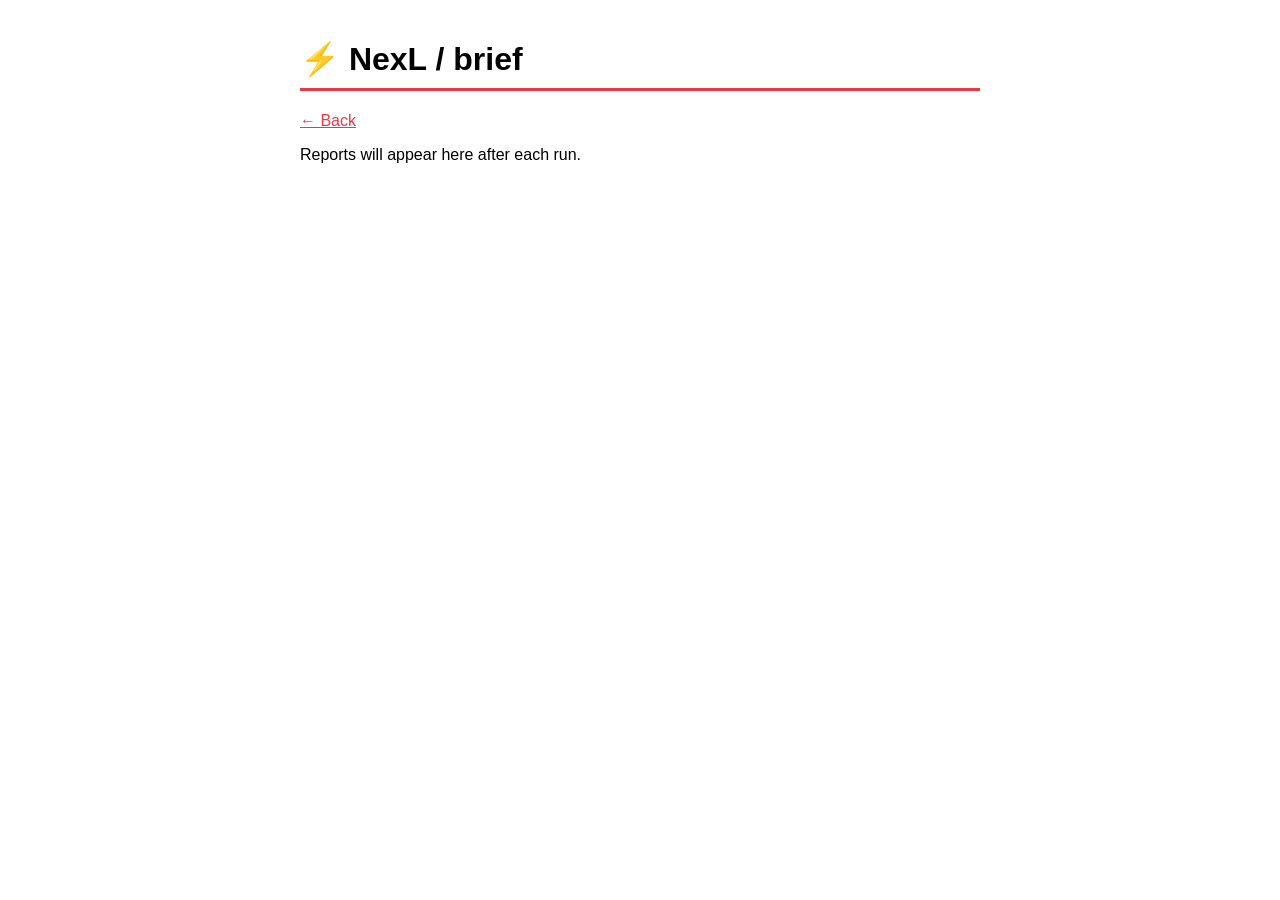
==== brief/index.html @ 6edcc60a "Initial site scaffold — nexl-ai.net" ====
<!DOCTYPE html><html><head><meta charset="UTF-8"><title>NexL - brief</title>
<style>body{font-family:Arial,sans-serif;max-width:680px;margin:40px auto;padding:0 20px;} a{color:#e63946;} h1{border-bottom:3px solid #e63946;padding-bottom:10px;}</style>
</head><body><h1>⚡ NexL / brief</h1><p><a href="/">← Back</a></p><p>Reports will appear here after each run.</p></body></html>
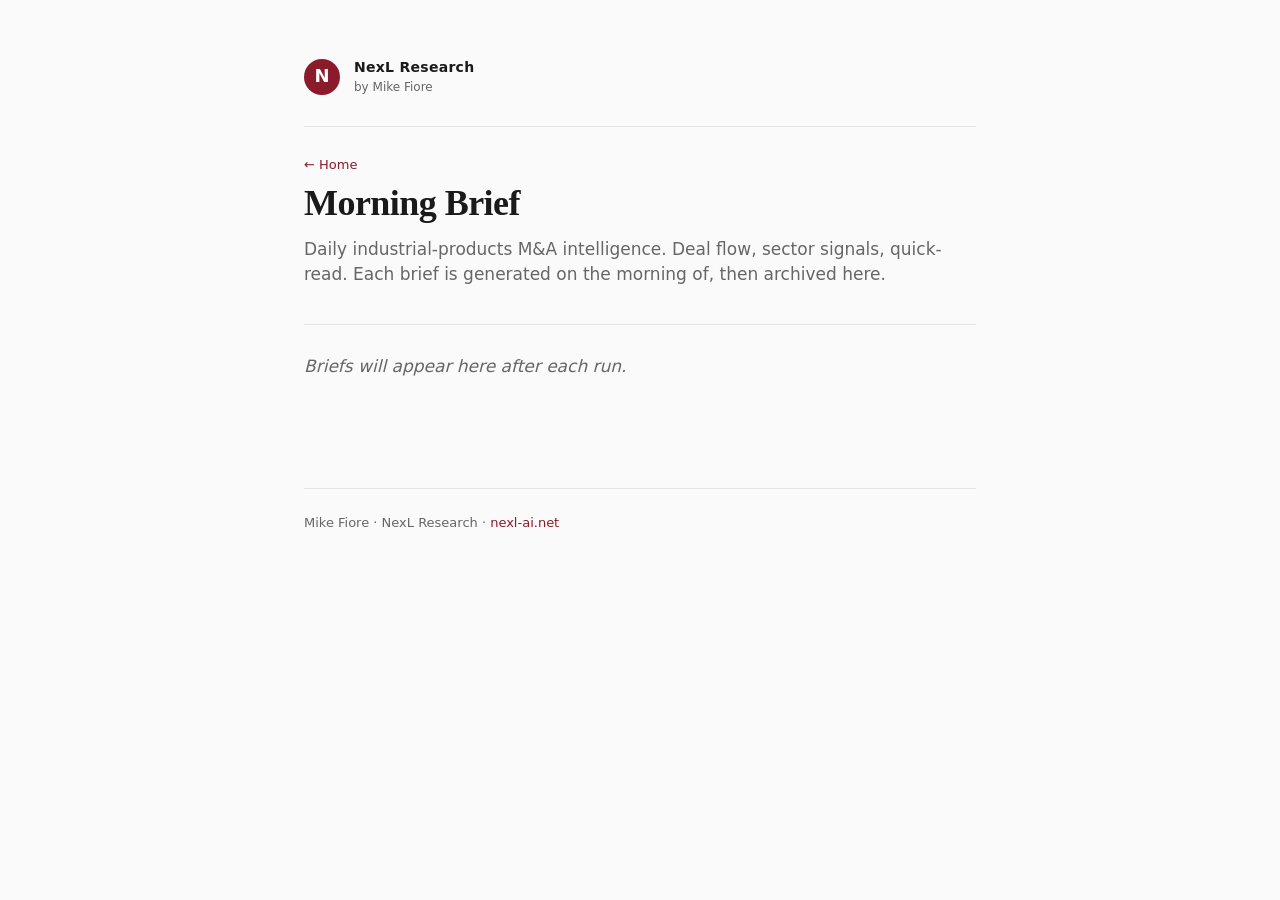
==== commit 4678ff4e: "Apply editorial redesign to subpage indexes Same design system as the root: Charter serif, oxblood a" ====
--- a/brief/index.html
+++ b/brief/index.html
@@ -1,3 +1,77 @@
-<!DOCTYPE html><html><head><meta charset="UTF-8"><title>NexL - brief</title>
-<style>body{font-family:Arial,sans-serif;max-width:680px;margin:40px auto;padding:0 20px;} a{color:#e63946;} h1{border-bottom:3px solid #e63946;padding-bottom:10px;}</style>
-</head><body><h1>⚡ NexL / brief</h1><p><a href="/">← Back</a></p><p>Reports will appear here after each run.</p></body></html>
+<!DOCTYPE html>
+<html lang="en">
+<head>
+<meta charset="UTF-8">
+<meta name="viewport" content="width=device-width, initial-scale=1.0">
+<title>Morning Brief — NexL Research</title>
+<style>
+  :root {
+    --ink: #1a1a1a; --muted: #666; --line: #e5e5e5;
+    --bg: #fafafa; --card: #ffffff; --accent: #8b1a2b;
+  }
+  * { box-sizing: border-box; }
+  body {
+    margin: 0; background: var(--bg); color: var(--ink);
+    font-family: system-ui, -apple-system, BlinkMacSystemFont, 'Segoe UI', sans-serif;
+    font-size: 17px; line-height: 1.6;
+    -webkit-font-smoothing: antialiased;
+  }
+  .wrap { max-width: 720px; margin: 0 auto; padding: 56px 24px 80px; }
+
+  .mast { display: flex; align-items: center; gap: 14px; padding-bottom: 28px; border-bottom: 1px solid var(--line); margin-bottom: 28px; }
+  .mast a { text-decoration: none; color: inherit; display: flex; align-items: center; gap: 14px; }
+  .mark { width: 36px; height: 36px; border-radius: 50%; background: var(--accent); color: #fff; display: grid; place-items: center; font-size: 18px; font-weight: 600; }
+  .mast-meta .name { font-weight: 600; font-size: 14px; letter-spacing: 0.02em; }
+  .mast-meta .by { color: var(--muted); font-size: 12px; }
+
+  .crumbs { font-size: 13px; color: var(--muted); margin: 0 0 8px; }
+  .crumbs a { color: var(--accent); text-decoration: none; }
+
+  h1 {
+    font-family: Charter, 'Bitstream Charter', 'Iowan Old Style', Cambria, Georgia, serif;
+    font-size: 36px; line-height: 1.15; font-weight: 600;
+    letter-spacing: -0.015em;
+    margin: 8px 0 12px;
+  }
+  .lede { font-size: 17px; color: var(--muted); margin: 0 0 36px; line-height: 1.5; }
+  .empty { color: var(--muted); font-style: italic; padding: 28px 0; border-top: 1px solid var(--line); }
+
+  footer {
+    margin-top: 80px; padding-top: 24px;
+    border-top: 1px solid var(--line);
+    font-size: 13px; color: var(--muted);
+  }
+  footer a { color: var(--accent); text-decoration: none; }
+
+  @media (max-width: 600px) {
+    .wrap { padding: 36px 20px 60px; }
+    h1 { font-size: 28px; }
+  }
+</style>
+</head>
+<body>
+<div class="wrap">
+
+  <header class="mast">
+    <a href="/">
+      <div class="mark">N</div>
+      <div class="mast-meta">
+        <div class="name">NexL Research</div>
+        <div class="by">by Mike Fiore</div>
+      </div>
+    </a>
+  </header>
+
+  <p class="crumbs"><a href="/">← Home</a></p>
+  <h1>Morning Brief</h1>
+  <p class="lede">Daily industrial-products M&amp;A intelligence. Deal flow, sector signals, quick-read. Each brief is generated on the morning of, then archived here.</p>
+
+  <p class="empty">Briefs will appear here after each run.</p>
+
+  <footer>
+    Mike Fiore · NexL Research · <a href="https://nexl-ai.net">nexl-ai.net</a>
+  </footer>
+
+</div>
+</body>
+</html>
